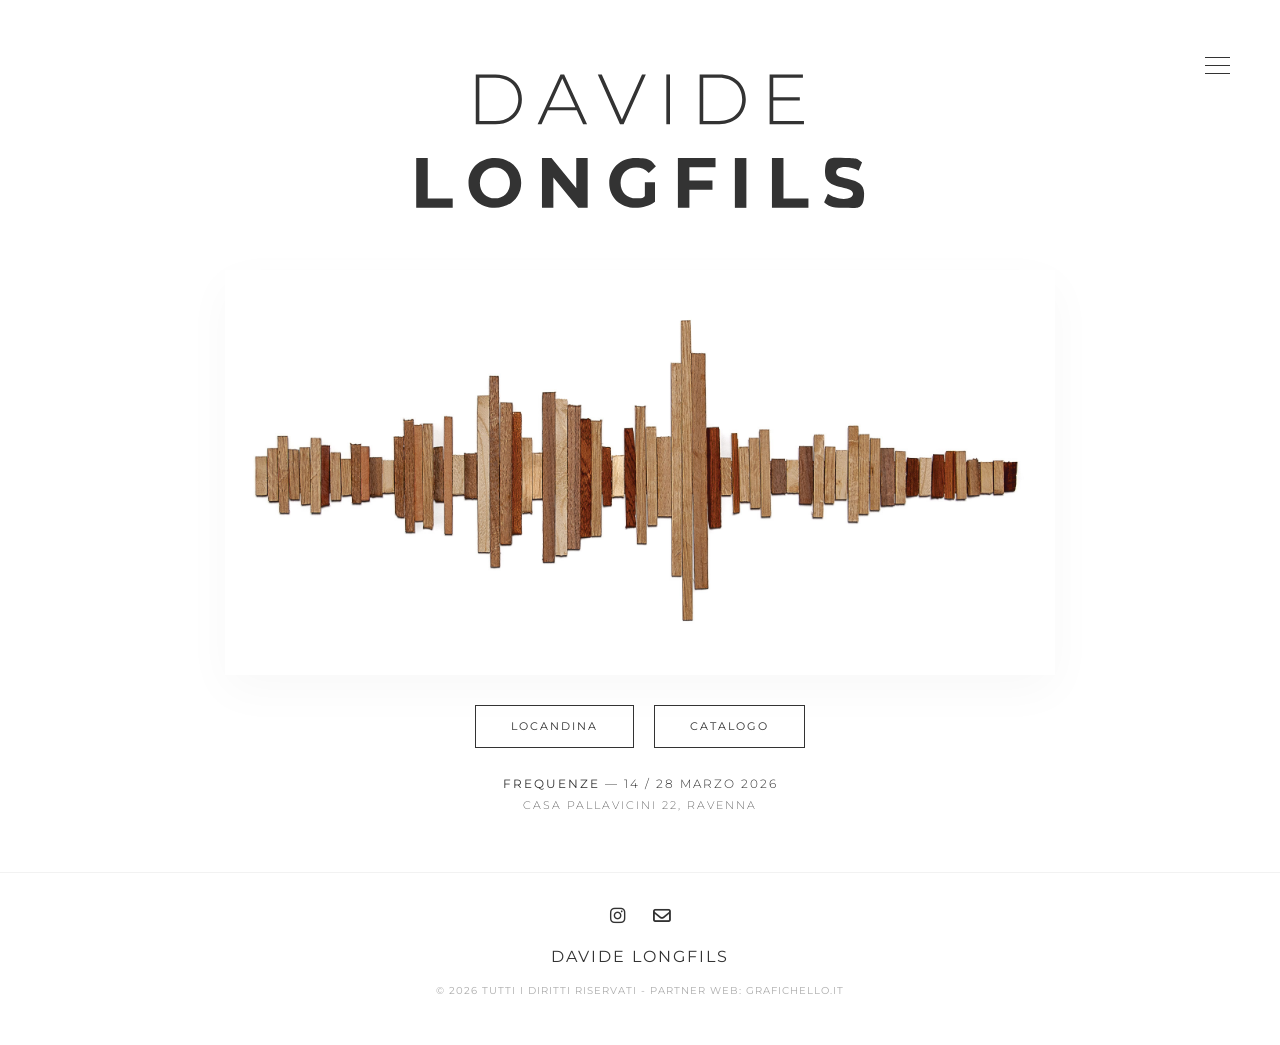
==== index.html @ 6292829c "Update index.html" ====
<!DOCTYPE html>
<html lang="it">
<head>
    <meta charset="UTF-8">
    <meta name="viewport" content="width=device-width, initial-scale=1.0">
    <title>Davide Longfils | Home</title>
    
    <link rel="icon" type="image/png" href="assets/favicon.png">

    <link rel="apple-touch-icon" sizes="180x180" href="assets/favicon.png">

    <link rel="icon" type="image/png" sizes="32x32" href="assets/favicon.png">
    <link rel="icon" type="image/png" sizes="16x16" href="assets/favicon.png">

    <meta property="og:image" content="assets/favicon.png">

    <link href="https://cdn.jsdelivr.net/npm/bootstrap@5.3.0/dist/css/bootstrap.min.css" rel="stylesheet">
    <link rel="stylesheet" href="https://cdnjs.cloudflare.com/ajax/libs/font-awesome/6.4.0/css/all.min.css">
    
    <link href="https://fonts.googleapis.com/css2?family=Montserrat:wght@100;200;300;400;500;700&display=swap" rel="stylesheet">
   
    <style>
        :root {
            --primary-color: #333333;
            --transition: all 0.4s ease-in-out;
        }

        /* Reset altezza per distribuzione spaziale */
        html, body {
            height: 100%;
            margin: 0;
            padding: 0;
            font-family: 'Montserrat', sans-serif;
            background-color: #ffffff;
            color: var(--primary-color);
        }

        /* --- MENU HAMBURGER --- */
        .hamburger-btn {
            position: fixed;
            top: 40px;
            right: 40px;
            z-index: 2000;
            background: none;
            border: none;
            cursor: pointer;
            padding: 10px;
        }
        .hamburger-btn .line {
            width: 25px;
            height: 1px;
            background-color: var(--primary-color);
            display: block;
            margin: 7px 0;
            transition: var(--transition);
        }
        .hamburger-btn.active .line:nth-child(1) { transform: translateY(8px) rotate(45deg); }
        .hamburger-btn.active .line:nth-child(2) { opacity: 0; }
        .hamburger-btn.active .line:nth-child(3) { transform: translateY(-8px) rotate(-45deg); }

        /* --- NAV OVERLAY --- */
        .nav-overlay {
            position: fixed;
            top: 0; left: 0; width: 100%; height: 100%;
            background: rgba(255, 255, 255, 0.98);
            z-index: 1500;
            display: flex;
            align-items: center;
            justify-content: center;
            opacity: 0;
            visibility: hidden;
            transition: var(--transition);
        }
        .nav-overlay.open { opacity: 1; visibility: visible; }
        .nav-list { list-style: none; padding: 0; text-align: center; }
        .nav-list a {
            font-size: 1.1rem;
            font-weight: 300;
            text-decoration: none;
            color: var(--primary-color);
            text-transform: uppercase;
            letter-spacing: 5px;
            display: inline-block;
            padding: 15px;
            transition: var(--transition);
        }

        /* --- STRUTTURA VERTICALE --- */
        .site-container {
            display: flex;
            flex-direction: column;
            min-height: 100vh;
        }

        main {
            flex: 1; /* Occupa tutto lo spazio tra header e footer */
            display: flex;
            flex-direction: column;
            align-items: center;
            justify-content: space-between; /* Distribuzione equilibrata */
            padding: 60px 20px 40px 20px;
        }

        /* Logo: rimosso spazio bianco interno grazie al nuovo SVG */
        .logo-box { 
            width: 100%;
            max-width: 500px; /* Logo più visibile */
            margin-bottom: 20px;
        }
        .logo-box svg {
            width: 100%;
            height: auto;
            display: block;
        }
        
        /* Contenitore Immagine Centrale */
        .hero-container {
            flex-grow: 1;
            display: flex;
            align-items: center;
            justify-content: center;
            width: 100%;
            padding: 30px 0;
        }
        .hero-img {
            max-width: 100%;
            max-height: 45vh; /* Proporzione ideale per non affollare */
            height: auto;
            width: auto;
            object-fit: contain;
            box-shadow: 0 15px 45px rgba(0,0,0,0.03);
        }

        /* Blocco Testi e Bottoni in basso */
        .bottom-actions {
            width: 100%;
            text-align: center;
        }

        .btn-group-custom { 
            display: flex; 
            gap: 20px; 
            justify-content: center;
            margin-bottom: 25px; 
        }
        .btn-dl {
            border: 1px solid var(--primary-color);
            padding: 12px 35px;
            font-size: 0.7rem;
            font-weight: 400;
            text-transform: uppercase;
            letter-spacing: 2px;
            text-decoration: none;
            color: var(--primary-color);
            transition: var(--transition);
        }
        .btn-dl:hover { background: var(--primary-color); color: #fff; }

        .info-event {
            font-weight: 300;
            font-size: 0.75rem;
            letter-spacing: 2px;
            text-transform: uppercase;
            line-height: 1.8;
            margin-bottom: 10px;
        }

        /* --- FOOTER --- */
        footer {
            padding: 30px 20px;
            border-top: 1px solid #f2f2f2;
            text-align: center;
        }
        .footer-social a { color: var(--primary-color); margin: 0 12px; font-size: 1.1rem; }
        .copy { margin-top: 15px; opacity: 0.4; font-size: 0.6rem; text-transform: uppercase; letter-spacing: 1px; }

        /* RESPONSIVE */
        @media (max-width: 768px) {
            .hamburger-btn { top: 25px; right: 25px; }
            .logo-box { max-width: 300px; }
            .hero-img { max-height: 35vh; }
            .btn-group-custom { flex-direction: column; align-items: center; gap: 10px; }
            .btn-dl { width: 100%; max-width: 260px; }
        }
    </style>
</head>
<body>

    <div class="site-container">
        <button class="hamburger-btn" id="toggleMenu">
            <span class="line"></span><span class="line"></span><span class="line"></span>
        </button>

        <nav class="nav-overlay" id="menuOverlay">
            <ul class="nav-list">
                <li><a href="index.html">Home</a></li>
                <li><a href="biografia.html">Biografia</a></li>
                <li><a href="testo-critico.html">Testo Critico</a></li>
                <li><a href="fotografia.html">Fotografia</a></li>
                <li><a href="opere.html">Opere</a></li>
                <li><a href="mostre.html">Mostre</a></li>
            </ul>
        </nav>

        <main>
            <div class="logo-box">
              <svg id="Livello_1" xmlns="http://www.w3.org/2000/svg" viewBox="-5 -5 917 293.5">
  <defs>
    <style>
      .st0 { fill: #333; }
    </style>
  </defs>
  <g>
    <path class="st0" d="M152.3,21.5h36.1c29,0,48.5,19,48.5,45.7s-19.6,45.7-48.5,45.7h-36.1V21.5ZM187.9,106.9c25.8,0,42.4-16.4,42.4-39.7s-16.6-39.7-42.4-39.7h-29v79.3h29Z"/>
    <path class="st0" d="M337.5,87.2h-53l-11.6,25.7h-7.2l42-91.3h6.7l42,91.3h-7.2l-11.7-25.7ZM335,81.6l-24-52.7-23.9,52.7h47.9Z"/>
    <path class="st0" d="M464.2,21.5l-40.7,91.3h-6.7l-40.7-91.3h7.3l36.9,82.7,36.9-82.7h6.9Z"/>
    <path class="st0" d="M501.8,21.5h6.7v91.3h-6.7V21.5Z"/>
    <path class="st0" d="M562.9,21.5h36.1c29,0,48.5,19,48.5,45.7s-19.6,45.7-48.5,45.7h-36.1V21.5ZM598.5,106.9c25.8,0,42.4-16.4,42.4-39.7s-16.6-39.7-42.4-39.7h-29v79.3h29Z"/>
    <path class="st0" d="M754.2,106.9v6h-63V21.5h61.1v6h-54.4v36h48.7v5.9h-48.7v37.4h56.4Z"/>
  </g>
  <g>
    <path class="st0" d="M43.1,174.8h21.1v74.1h45.8v17.2H43.1v-91.3Z"/>
    <path class="st0" d="M139,220.4c0-26.2,20.4-45.7,48.3-45.7s48.3,19.3,48.3,45.7-20.6,45.7-48.3,45.7-48.3-19.4-48.3-45.7ZM215,220.4c0-16.8-11.9-28.3-27.6-28.3s-27.6,11.5-27.6,28.3,11.9,28.3,27.6,28.3,27.6-11.5,27.6-28.3Z"/>
    <path class="st0" d="M357.5,174.8v91.3h-17.4l-45.5-55.4v55.4h-20.9v-91.3h17.5l45.4,55.4v-55.4h20.9Z"/>
    <path class="st0" d="M462.3,219.1h18.7v35.8c-9.7,7.3-23.1,11.2-35.7,11.2-27.8,0-48.2-19-48.2-45.7s20.4-45.7,48.6-45.7,28.4,5.3,37,15.3l-13.1,12.1c-6.4-6.8-13.9-10-22.8-10-17.2,0-28.9,11.5-28.9,28.3s11.7,28.3,28.6,28.3,10.7-1,15.9-3.8v-25.9Z"/>
    <path class="st0" d="M544.1,191.7v24.1h42.3v17h-42.3v33.3h-21.1v-91.3h69v17h-47.9Z"/>
    <path class="st0" d="M627.5,174.8h21.1v91.3h-21.1v-91.3Z"/>
    <path class="st0" d="M695.5,174.8h21.1v74.1h45.8v17.2h-66.9v-91.3Z"/>
    <path class="st0" d="M791.2,255.9l6.9-15.4c7.4,5.4,18.5,9.2,29.1,9.2s17-4,17-9.5c0-16.5-51.3-5.2-51.3-38s12.1-27.5,37.2-27.5,22.5,2.6,30.7,7.8l-6.3,15.5c-8.2-4.7-16.7-6.9-24.5-6.9-12.1,0-16.8,4.5-16.8,10.1,0,16.3,51.3,5,51.3,37.5s-12.2,27.4-37.5,27.4-28.1-4.2-35.9-10.2Z"/>
  </g>
</svg>
            </div>

            <div class="hero-container">
                <img src="assets/opera-frequenze.jpg" alt="Frequenze - Davide Longfils" class="hero-img">
            </div>

            <div class="bottom-actions">
                <div class="btn-group-custom">
                    <a href="assets/locandina.pdf" target="_blank" class="btn-dl">Locandina</a>
                    <a href="assets/catalogo.pdf" target="_blank" class="btn-dl">Catalogo</a>
                </div>
                <div class="info-event">
                    <p><strong>Frequenze</strong> — 14 / 28 Marzo 2026<br>
                    <span style="font-weight: 200; font-size: 0.7rem;">Casa Pallavicini 22, Ravenna</span></p>
                </div>
            </div>
        </main>

        <footer>
            <div class="container">
                <div class="footer-social mb-3">
                    <a href="https://www.instagram.com" target="_blank"><i class="fab fa-instagram"></i></a>
                    <a href="mailto:davide.longfils@gmail.com"><i class="far fa-envelope"></i></a>
                </div>
                <p class="mb-0" style="text-transform: uppercase; letter-spacing: 2px; font-weight: 400;">Davide Longfils</p>
                <p class="copy">© 2026 Tutti i diritti riservati - Partner web: grafichello.it</p>
            </div>
        </footer>
    </div>

    <script>
        const btn = document.getElementById('toggleMenu');
        const overlay = document.getElementById('menuOverlay');
        const navLinks = document.querySelectorAll('.nav-list a');

        btn.addEventListener('click', () => {
            btn.classList.toggle('active');
            overlay.classList.toggle('open');
            document.body.style.overflow = overlay.classList.contains('open') ? 'hidden' : 'auto';
        });

        navLinks.forEach(link => {
            link.addEventListener('click', () => {
                btn.classList.remove('active');
                overlay.classList.remove('open');
                document.body.style.overflow = 'auto';
            });
        });
    </script>
</body>
</html>
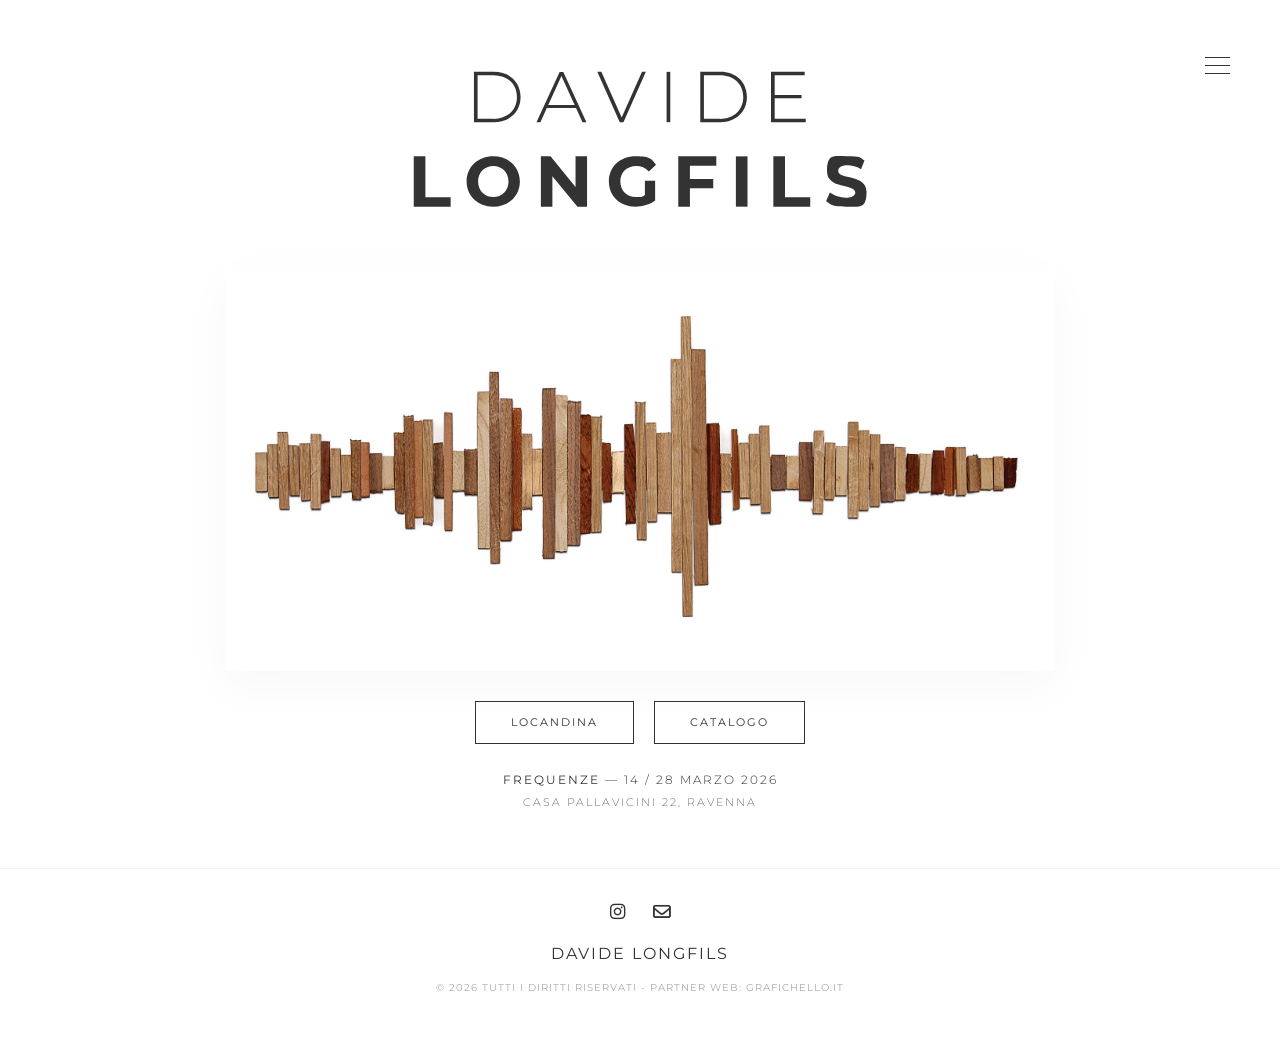
==== commit 21357990: "Update index.html" ====
--- a/index.html
+++ b/index.html
@@ -204,10 +204,13 @@
 
         <main>
             <div class="logo-box">
-              <svg id="Livello_1" xmlns="http://www.w3.org/2000/svg" viewBox="-5 -5 917 293.5">
+              <svg id="Livello_1" xmlns="http://www.w3.org/2000/svg" version="1.1" viewBox="0 0 907.1 283.5">
+  <!-- Generator: Adobe Illustrator 29.5.1, SVG Export Plug-In . SVG Version: 2.1.0 Build 141)  -->
   <defs>
     <style>
-      .st0 { fill: #333; }
+      .st0 {
+        fill: #333;
+      }
     </style>
   </defs>
   <g>
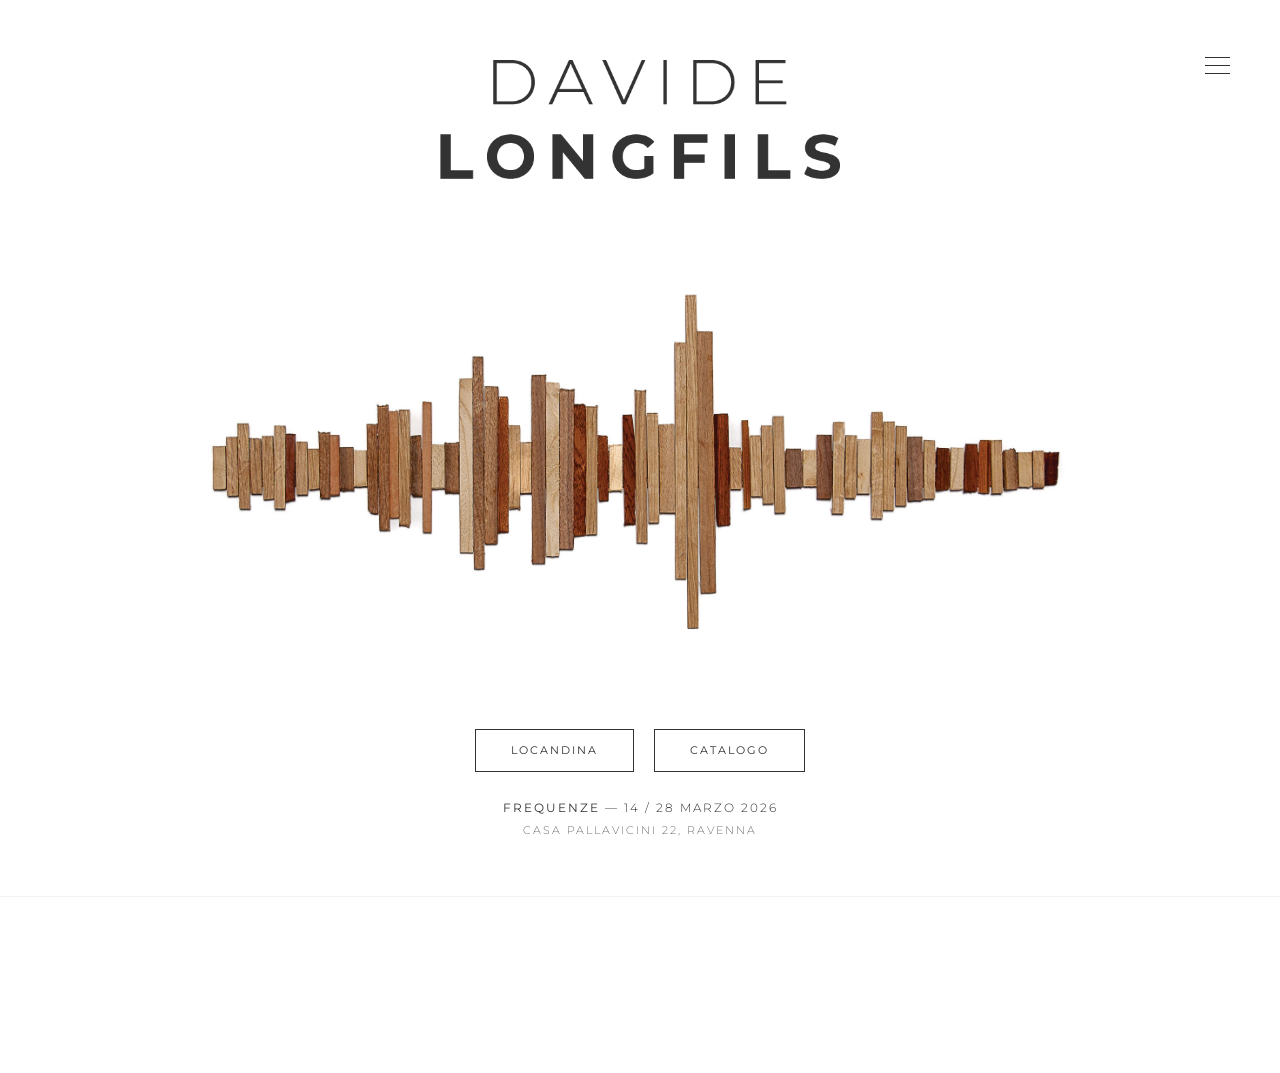
==== commit ece9b8cf: "Update index.html" ====
--- a/index.html
+++ b/index.html
@@ -6,86 +6,58 @@
     <title>Davide Longfils | Home</title>
     
     <link rel="icon" type="image/png" href="assets/favicon.png">
-
-    <link rel="apple-touch-icon" sizes="180x180" href="assets/favicon.png">
-
-    <link rel="icon" type="image/png" sizes="32x32" href="assets/favicon.png">
-    <link rel="icon" type="image/png" sizes="16x16" href="assets/favicon.png">
-
+    <link rel="apple-touch-icon" href="assets/favicon.png">
     <meta property="og:image" content="assets/favicon.png">
 
     <link href="https://cdn.jsdelivr.net/npm/bootstrap@5.3.0/dist/css/bootstrap.min.css" rel="stylesheet">
     <link rel="stylesheet" href="https://cdnjs.cloudflare.com/ajax/libs/font-awesome/6.4.0/css/all.min.css">
+    <link href="https://fonts.googleapis.com/css2?family=Montserrat:wght@100;200;300;400;500;700&display=swap" rel="stylesheet">
     
-    <link href="https://fonts.googleapis.com/css2?family=Montserrat:wght@100;200;300;400;500;700&display=swap" rel="stylesheet">
-   
     <style>
         :root {
             --primary-color: #333333;
             --transition: all 0.4s ease-in-out;
         }
 
-        /* Reset altezza per distribuzione spaziale */
         html, body {
             height: 100%;
-            margin: 0;
-            padding: 0;
+            margin: 0; padding: 0;
             font-family: 'Montserrat', sans-serif;
             background-color: #ffffff;
             color: var(--primary-color);
+            overflow-x: hidden;
         }
 
         /* --- MENU HAMBURGER --- */
         .hamburger-btn {
-            position: fixed;
-            top: 40px;
-            right: 40px;
-            z-index: 2000;
-            background: none;
-            border: none;
-            cursor: pointer;
-            padding: 10px;
+            position: fixed; top: 40px; right: 40px; z-index: 2000;
+            background: none; border: none; cursor: pointer; padding: 10px;
         }
         .hamburger-btn .line {
-            width: 25px;
-            height: 1px;
+            width: 25px; height: 1px;
             background-color: var(--primary-color);
-            display: block;
-            margin: 7px 0;
+            display: block; margin: 7px 0;
             transition: var(--transition);
         }
         .hamburger-btn.active .line:nth-child(1) { transform: translateY(8px) rotate(45deg); }
         .hamburger-btn.active .line:nth-child(2) { opacity: 0; }
         .hamburger-btn.active .line:nth-child(3) { transform: translateY(-8px) rotate(-45deg); }
 
-        /* --- NAV OVERLAY --- */
         .nav-overlay {
-            position: fixed;
-            top: 0; left: 0; width: 100%; height: 100%;
+            position: fixed; top: 0; left: 0; width: 100%; height: 100%;
             background: rgba(255, 255, 255, 0.98);
-            z-index: 1500;
-            display: flex;
-            align-items: center;
-            justify-content: center;
-            opacity: 0;
-            visibility: hidden;
-            transition: var(--transition);
+            z-index: 1500; display: flex; align-items: center; justify-content: center;
+            opacity: 0; visibility: hidden; transition: var(--transition);
         }
         .nav-overlay.open { opacity: 1; visibility: visible; }
         .nav-list { list-style: none; padding: 0; text-align: center; }
         .nav-list a {
-            font-size: 1.1rem;
-            font-weight: 300;
-            text-decoration: none;
-            color: var(--primary-color);
-            text-transform: uppercase;
-            letter-spacing: 5px;
-            display: inline-block;
-            padding: 15px;
-            transition: var(--transition);
-        }
-
-        /* --- STRUTTURA VERTICALE --- */
+            font-size: 1.1rem; font-weight: 300; text-decoration: none;
+            color: var(--primary-color); text-transform: uppercase;
+            letter-spacing: 5px; display: inline-block; padding: 15px;
+        }
+
+        /* --- STRUTTURA --- */
         .site-container {
             display: flex;
             flex-direction: column;
@@ -93,25 +65,16 @@
         }
 
         main {
-            flex: 1; /* Occupa tutto lo spazio tra header e footer */
+            flex: 1;
             display: flex;
             flex-direction: column;
             align-items: center;
-            justify-content: space-between; /* Distribuzione equilibrata */
             padding: 60px 20px 40px 20px;
         }
 
-        /* Logo: rimosso spazio bianco interno grazie al nuovo SVG */
-        .logo-box { 
-            width: 100%;
-            max-width: 500px; /* Logo più visibile */
-            margin-bottom: 20px;
-        }
-        .logo-box svg {
-            width: 100%;
-            height: auto;
-            display: block;
-        }
+        /* Logo PNG (come in Fotografia) */
+        .logo-box { width: 100%; max-width: 400px; margin-bottom: 40px; text-align: center; }
+        .main-logo { width: 100%; height: auto; display: block; }
         
         /* Contenitore Immagine Centrale */
         .hero-container {
@@ -120,21 +83,22 @@
             align-items: center;
             justify-content: center;
             width: 100%;
-            padding: 30px 0;
+            padding: 20px 0;
+            animation: fadeIn 1.5s ease;
         }
         .hero-img {
             max-width: 100%;
-            max-height: 45vh; /* Proporzione ideale per non affollare */
+            max-height: 50vh;
             height: auto;
             width: auto;
             object-fit: contain;
-            box-shadow: 0 15px 45px rgba(0,0,0,0.03);
-        }
-
-        /* Blocco Testi e Bottoni in basso */
+        }
+
+        /* Bottoni e Testi */
         .bottom-actions {
             width: 100%;
             text-align: center;
+            margin-top: 20px;
         }
 
         .btn-group-custom { 
@@ -162,23 +126,24 @@
             letter-spacing: 2px;
             text-transform: uppercase;
             line-height: 1.8;
-            margin-bottom: 10px;
-        }
-
-        /* --- FOOTER --- */
-        footer {
-            padding: 30px 20px;
-            border-top: 1px solid #f2f2f2;
-            text-align: center;
-        }
-        .footer-social a { color: var(--primary-color); margin: 0 12px; font-size: 1.1rem; }
+        }
+
+        /* --- FOOTER (Identico a Fotografia) --- */
+        footer { padding: 40px 20px; border-top: 1px solid #f2f2f2; text-align: center; }
+        .footer-social a { color: var(--primary-color); margin: 0 12px; font-size: 1.1rem; text-decoration: none; }
+        .symbol-icon { height: 0.85rem; width: auto; display: inherit; margin-top: -4px; }
+        .footer-social a:hover { opacity: 0.6; }
+
         .copy { margin-top: 15px; opacity: 0.4; font-size: 0.6rem; text-transform: uppercase; letter-spacing: 1px; }
-
-        /* RESPONSIVE */
+        .copy a { color: inherit; text-decoration: none; border-bottom: 1px solid transparent; }
+        .copy a:hover { border-bottom: 1px solid #333; }
+
+        @keyframes fadeIn { from { opacity: 0; transform: translateY(10px); } to { opacity: 1; transform: translateY(0); } }
+
         @media (max-width: 768px) {
+            .logo-box { max-width: 250px; }
+            .hero-img { max-height: 40vh; }
             .hamburger-btn { top: 25px; right: 25px; }
-            .logo-box { max-width: 300px; }
-            .hero-img { max-height: 35vh; }
             .btn-group-custom { flex-direction: column; align-items: center; gap: 10px; }
             .btn-dl { width: 100%; max-width: 260px; }
         }
@@ -204,34 +169,9 @@
 
         <main>
             <div class="logo-box">
-              <svg id="Livello_1" xmlns="http://www.w3.org/2000/svg" version="1.1" viewBox="0 0 907.1 283.5">
-  <!-- Generator: Adobe Illustrator 29.5.1, SVG Export Plug-In . SVG Version: 2.1.0 Build 141)  -->
-  <defs>
-    <style>
-      .st0 {
-        fill: #333;
-      }
-    </style>
-  </defs>
-  <g>
-    <path class="st0" d="M152.3,21.5h36.1c29,0,48.5,19,48.5,45.7s-19.6,45.7-48.5,45.7h-36.1V21.5ZM187.9,106.9c25.8,0,42.4-16.4,42.4-39.7s-16.6-39.7-42.4-39.7h-29v79.3h29Z"/>
-    <path class="st0" d="M337.5,87.2h-53l-11.6,25.7h-7.2l42-91.3h6.7l42,91.3h-7.2l-11.7-25.7ZM335,81.6l-24-52.7-23.9,52.7h47.9Z"/>
-    <path class="st0" d="M464.2,21.5l-40.7,91.3h-6.7l-40.7-91.3h7.3l36.9,82.7,36.9-82.7h6.9Z"/>
-    <path class="st0" d="M501.8,21.5h6.7v91.3h-6.7V21.5Z"/>
-    <path class="st0" d="M562.9,21.5h36.1c29,0,48.5,19,48.5,45.7s-19.6,45.7-48.5,45.7h-36.1V21.5ZM598.5,106.9c25.8,0,42.4-16.4,42.4-39.7s-16.6-39.7-42.4-39.7h-29v79.3h29Z"/>
-    <path class="st0" d="M754.2,106.9v6h-63V21.5h61.1v6h-54.4v36h48.7v5.9h-48.7v37.4h56.4Z"/>
-  </g>
-  <g>
-    <path class="st0" d="M43.1,174.8h21.1v74.1h45.8v17.2H43.1v-91.3Z"/>
-    <path class="st0" d="M139,220.4c0-26.2,20.4-45.7,48.3-45.7s48.3,19.3,48.3,45.7-20.6,45.7-48.3,45.7-48.3-19.4-48.3-45.7ZM215,220.4c0-16.8-11.9-28.3-27.6-28.3s-27.6,11.5-27.6,28.3,11.9,28.3,27.6,28.3,27.6-11.5,27.6-28.3Z"/>
-    <path class="st0" d="M357.5,174.8v91.3h-17.4l-45.5-55.4v55.4h-20.9v-91.3h17.5l45.4,55.4v-55.4h20.9Z"/>
-    <path class="st0" d="M462.3,219.1h18.7v35.8c-9.7,7.3-23.1,11.2-35.7,11.2-27.8,0-48.2-19-48.2-45.7s20.4-45.7,48.6-45.7,28.4,5.3,37,15.3l-13.1,12.1c-6.4-6.8-13.9-10-22.8-10-17.2,0-28.9,11.5-28.9,28.3s11.7,28.3,28.6,28.3,10.7-1,15.9-3.8v-25.9Z"/>
-    <path class="st0" d="M544.1,191.7v24.1h42.3v17h-42.3v33.3h-21.1v-91.3h69v17h-47.9Z"/>
-    <path class="st0" d="M627.5,174.8h21.1v91.3h-21.1v-91.3Z"/>
-    <path class="st0" d="M695.5,174.8h21.1v74.1h45.8v17.2h-66.9v-91.3Z"/>
-    <path class="st0" d="M791.2,255.9l6.9-15.4c7.4,5.4,18.5,9.2,29.1,9.2s17-4,17-9.5c0-16.5-51.3-5.2-51.3-38s12.1-27.5,37.2-27.5,22.5,2.6,30.7,7.8l-6.3,15.5c-8.2-4.7-16.7-6.9-24.5-6.9-12.1,0-16.8,4.5-16.8,10.1,0,16.3,51.3,5,51.3,37.5s-12.2,27.4-37.5,27.4-28.1-4.2-35.9-10.2Z"/>
-  </g>
-</svg>
+                <a href="index.html">
+                    <img src="assets/logo-davide-longfils.png" alt="Davide Longfils" class="main-logo">
+                </a>
             </div>
 
             <div class="hero-container">
@@ -251,34 +191,36 @@
         </main>
 
         <footer>
-            <div class="container">
-                <div class="footer-social mb-3">
-                    <a href="https://www.instagram.com" target="_blank"><i class="fab fa-instagram"></i></a>
-                    <a href="mailto:davide.longfils@gmail.com"><i class="far fa-envelope"></i></a>
-                </div>
-                <p class="mb-0" style="text-transform: uppercase; letter-spacing: 2px; font-weight: 400;">Davide Longfils</p>
-                <p class="copy">© 2026 Tutti i diritti riservati - Partner web: grafichello.it</p>
-            </div>
+            <div class="footer-social">
+                <a href="/">
+                    <img src="assets/simbolo-grafico-nero.png" alt="Home" class="symbol-icon">
+                </a>
+                
+                <a href="mailto:davide.longfils@gmail.com">
+                    <i class="far fa-envelope"></i>
+                </a>
+            </div>
+            <p class="mb-0" style="text-transform: uppercase; letter-spacing: 2px; font-weight: 400;">Davide Longfils</p>
+            <p class="copy">© 2026 Tutti i diritti riservati - Partner web: <a href="https://grafichello.it" target="_blank">grafichello.it</a></p>
         </footer>
     </div>
 
     <script>
         const btn = document.getElementById('toggleMenu');
         const overlay = document.getElementById('menuOverlay');
-        const navLinks = document.querySelectorAll('.nav-list a');
-
-        btn.addEventListener('click', () => {
+
+        btn.onclick = () => {
             btn.classList.toggle('active');
             overlay.classList.toggle('open');
             document.body.style.overflow = overlay.classList.contains('open') ? 'hidden' : 'auto';
-        });
-
-        navLinks.forEach(link => {
-            link.addEventListener('click', () => {
+        };
+
+        document.querySelectorAll('.nav-list a').forEach(l => {
+            l.onclick = () => {
                 btn.classList.remove('active');
                 overlay.classList.remove('open');
                 document.body.style.overflow = 'auto';
-            });
+            };
         });
     </script>
 </body>
